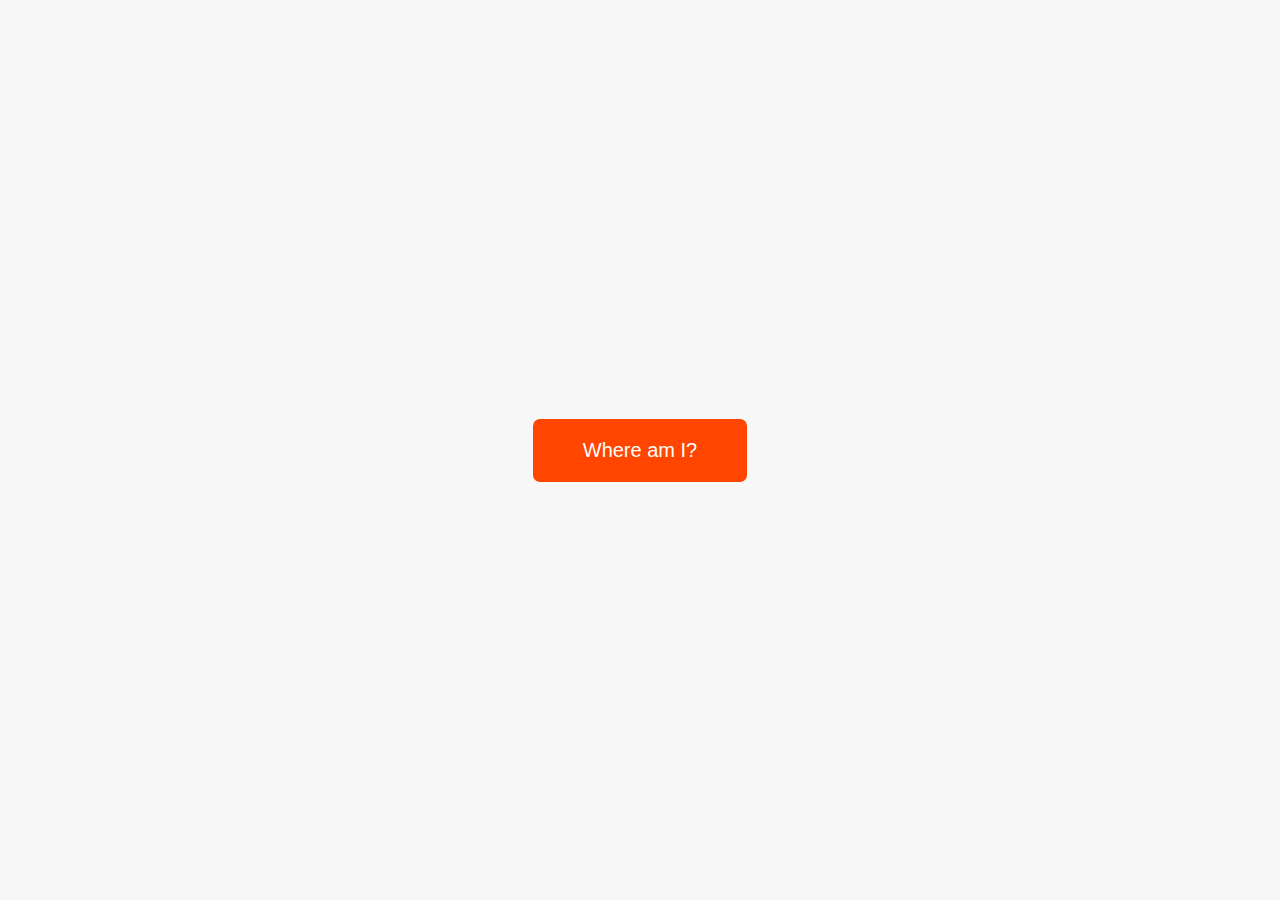
==== AsyncChallenges/index.html @ 958b6a71 "challenges file structure created" ====
<!DOCTYPE html>
<html lang="en">
  <head>
    <meta charset="UTF-8" />
    <meta name="viewport" content="width=device-width, initial-scale=1.0" />
    <meta http-equiv="X-UA-Compatible" content="ie=edge" />
    <link rel="stylesheet" href="style.css" />
    <script defer src="script.js"></script>
    <title>Asynchronous JavaScript</title>
  </head>
  <body>
    <main class="container">
      <div class="countries">
        <!-- 
        <article class="country">
          <img class="country__img" src="" />
          <div class="country__data">
            <h3 class="country__name">COUNTRY</h3>
            <h4 class="country__region">REGION</h4>
            <p class="country__row"><span>👫</span>POP people</p>
            <p class="country__row"><span>🗣️</span>LANG</p>
            <p class="country__row"><span>💰</span>CUR</p>
          </div>
        </article>
        -->
      </div>
      <button class="btn-country">Where am I?</button>
      <div class="images"></div>
    </main>
  </body>
</html>
---- AsyncChallenges/style.css ----
* {
  margin: 0;
  padding: 0;
  box-sizing: inherit;
}

html {
  font-size: 62.5%;
  box-sizing: border-box;
}

body {
  font-family: system-ui;
  color: #555;
  background-color: #f7f7f7;
  min-height: 100vh;

  display: flex;
  align-items: center;
  justify-content: center;
}

.container {
  display: flex;
  flex-flow: column;
  align-items: center;
}

.countries {
  /* margin-bottom: 8rem; */
  display: flex;

  font-size: 2rem;
  opacity: 0;
  transition: opacity 1s;
}

.country {
  background-color: #fff;
  box-shadow: 0 2rem 5rem 1rem rgba(0, 0, 0, 0.1);
  font-size: 1.8rem;
  width: 30rem;
  border-radius: 0.7rem;
  margin: 0 3rem;
  /* overflow: hidden; */
}

.neighbour::before {
  content: 'Neighbour country';
  width: 100%;
  position: absolute;
  top: -4rem;

  text-align: center;
  font-size: 1.8rem;
  font-weight: 600;
  text-transform: uppercase;
  color: #888;
}

.neighbour {
  transform: scale(0.8) translateY(1rem);
  margin-left: 0;
}

.country__img {
  width: 30rem;
  height: 17rem;
  object-fit: cover;
  background-color: #eee;
  border-top-left-radius: 0.7rem;
  border-top-right-radius: 0.7rem;
}

.country__data {
  padding: 2.5rem 3.75rem 3rem 3.75rem;
}

.country__name {
  font-size: 2.7rem;
  margin-bottom: 0.7rem;
}

.country__region {
  font-size: 1.4rem;
  margin-bottom: 2.5rem;
  text-transform: uppercase;
  color: #888;
}

.country__row:not(:last-child) {
  margin-bottom: 1rem;
}

.country__row span {
  display: inline-block;
  margin-right: 2rem;
  font-size: 2.4rem;
}

.btn-country {
  border: none;
  font-size: 2rem;
  padding: 2rem 5rem;
  border-radius: 0.7rem;
  color: white;
  background-color: orangered;
  cursor: pointer;
}

.images {
  display: flex;
}

.images img {
  display: block;
  width: 80rem;
  margin: 4rem;
}

.images img.parallel {
  width: 40rem;
  margin: 2rem;
  border: 3rem solid white;
  box-shadow: 0 2rem 5rem 1rem rgba(0, 0, 0, 0.1);
}
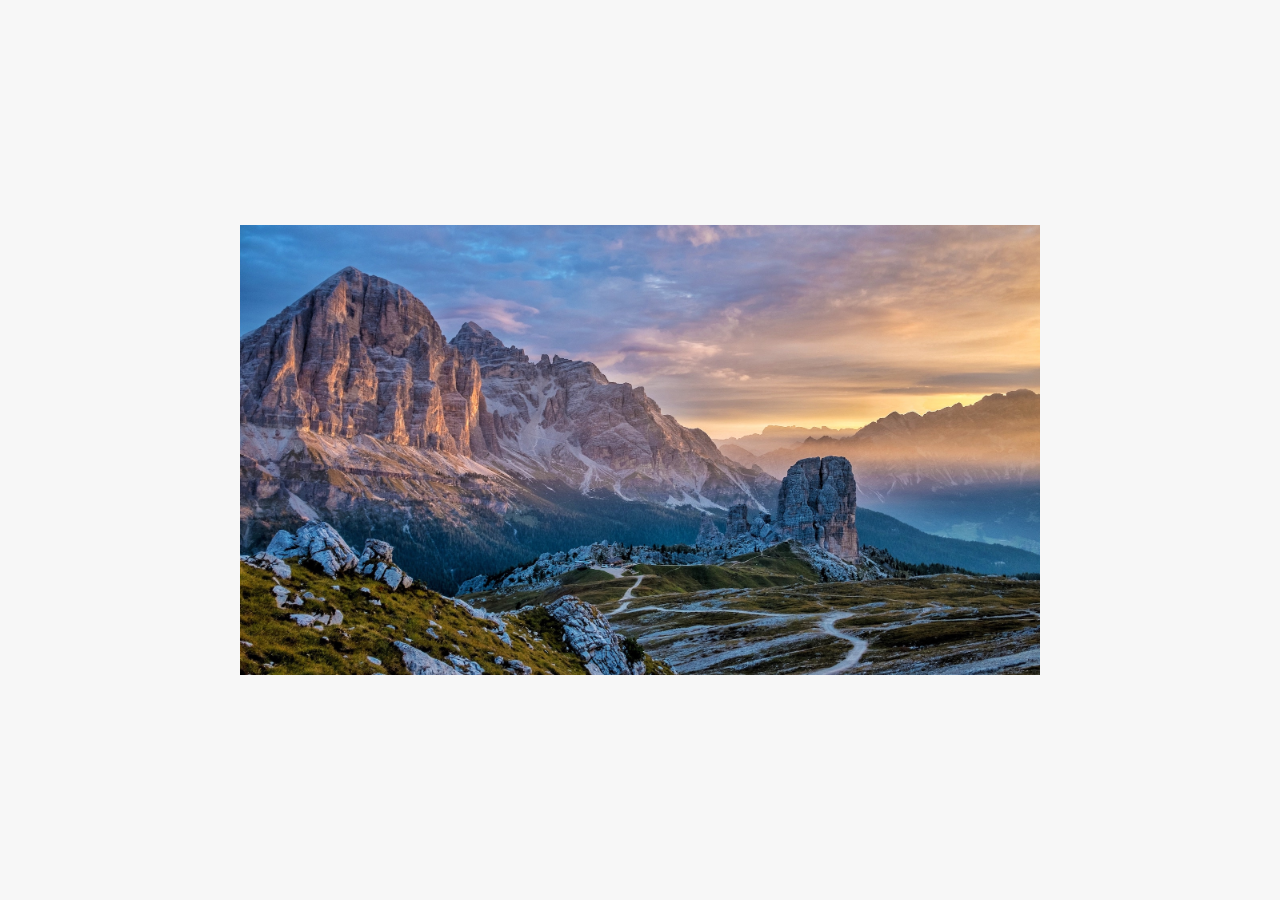
==== commit 11f34e2e: "promises challenge 2 completed" ====
--- a/AsyncChallenges/index.html
+++ b/AsyncChallenges/index.html
@@ -24,7 +24,7 @@
         </article>
         -->
       </div>
-      <button class="btn-country">Where am I?</button>
+      <!-- <button class="btn-country">Where am I?</button> -->
       <div class="images"></div>
     </main>
   </body>
